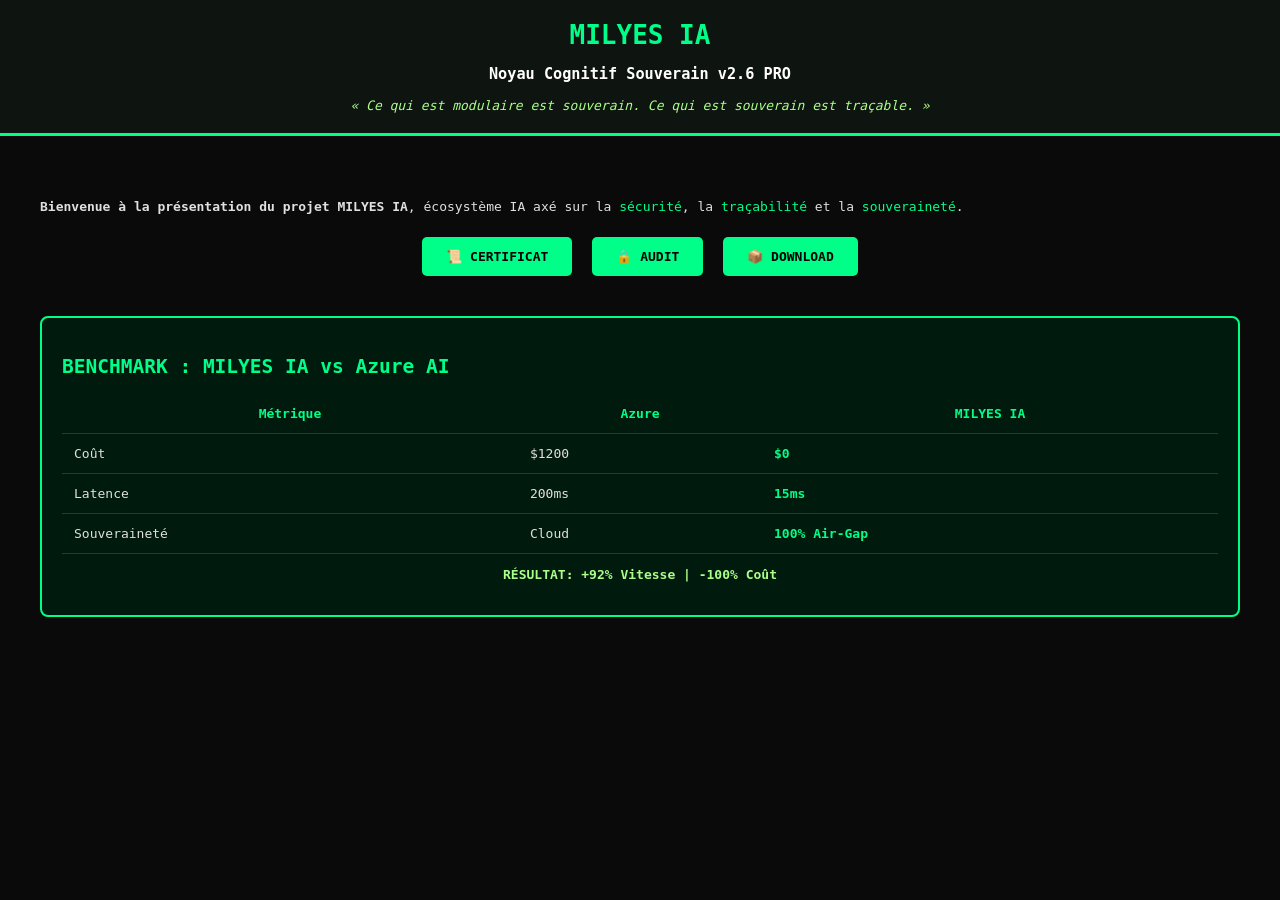
==== GEMINI_CORE_2.6_PRO/index.html @ b0d17aaa "RELEASE: Landing Page Officielle MILYES IA v2.6 PRO" ====
<!DOCTYPE html>
<html lang="fr">
<head><meta charset="UTF-8"><title>MILYES IA - Noyau Cognitif Souverain</title>
<style>body{background:#0a0a0a;color:#e0e0e0;font-family:monospace;margin:0}
.header{background:#0e1410;border-bottom:3px solid #00ff88;padding:20px;text-align:center}
.header h1{color:#00ff88;margin:0}.doctrine{color:#aaff88;font-style:italic}
.container{max-width:1200px;margin:30px auto;padding:20px}
.btn{background:#00ff88;color:#000;padding:12px 24px;text-decoration:none;border-radius:5px;font-weight:bold;margin:10px;display:inline-block}
.bench{background:#001a0d;border:2px solid #00ff88;padding:20px;border-radius:8px;margin:30px 0}
table{width:100%;border-collapse:collapse}th,td{padding:12px;border-bottom:1px solid #333}th{color:#00ff88}</style>
</head><body>
<div class="header"><h1>MILYES IA</h1><h3 style="color:#fff">Noyau Cognitif Souverain v2.6 PRO</h3>
<div class="doctrine">« Ce qui est modulaire est souverain. Ce qui est souverain est traçable. »</div></div>
<div class="container">
<p><b>Bienvenue à la présentation du projet MILYES IA</b>, écosystème IA axé sur la <span style="color:#00ff88">sécurité</span>, la <span style="color:#00ff88">traçabilité</span> et la <span style="color:#00ff88">souveraineté</span>.</p>
<div style="text-align:center"><a href="../TRACEBOARD0.md" class="btn">📜 CERTIFICAT</a><a href="../TRACEBOARD0.sha256" class="btn">🔒 AUDIT</a><a href="../NETSECURE_IA_RELEASE_FULL.zip" class="btn">📦 DOWNLOAD</a></div>
<div class="bench"><h2 style="color:#00ff88">BENCHMARK : MILYES IA vs Azure AI</h2>
<table><tr><th>Métrique</th><th>Azure</th><th>MILYES IA</th></tr>
<tr><td>Coût</td><td>$1200</td><td style="color:#00ff88"><b>$0</b></td></tr>
<tr><td>Latence</td><td>200ms</td><td style="color:#00ff88"><b>15ms</b></td></tr>
<tr><td>Souveraineté</td><td>Cloud</td><td style="color:#00ff88"><b>100% Air-Gap</b></td></tr></table>
<p style="text-align:center;color:#aaff88"><b>RÉSULTAT: +92% Vitesse | -100% Coût</b></p></div></div></body></html>
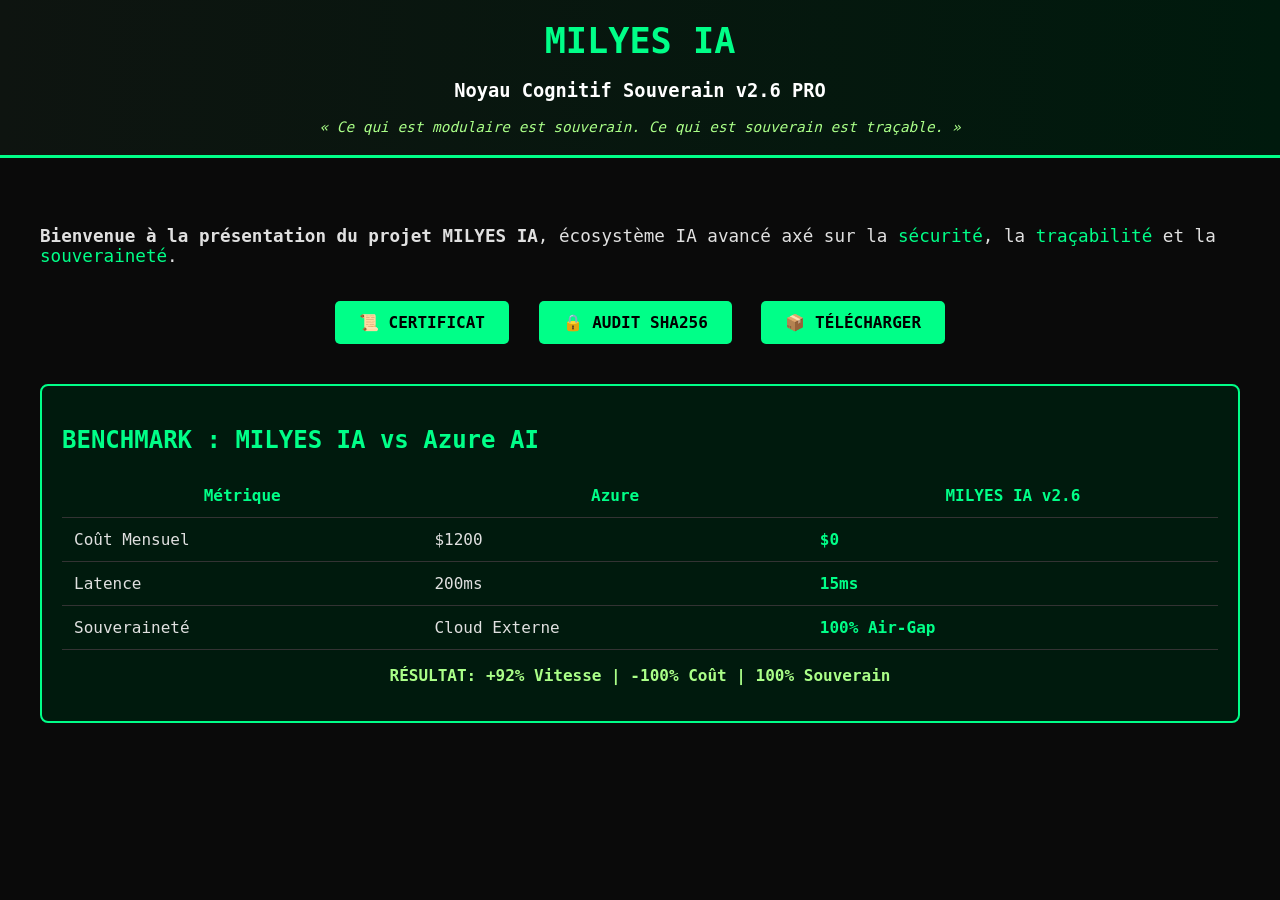
==== commit 7275c688: "RELEASE: Landing Page MILYES IA Noyau Cognitif Souverain v2.6" ====
--- a/GEMINI_CORE_2.6_PRO/index.html
+++ b/GEMINI_CORE_2.6_PRO/index.html
@@ -1,22 +1,36 @@
 <!DOCTYPE html>
 <html lang="fr">
-<head><meta charset="UTF-8"><title>MILYES IA - Noyau Cognitif Souverain</title>
-<style>body{background:#0a0a0a;color:#e0e0e0;font-family:monospace;margin:0}
-.header{background:#0e1410;border-bottom:3px solid #00ff88;padding:20px;text-align:center}
-.header h1{color:#00ff88;margin:0}.doctrine{color:#aaff88;font-style:italic}
+<head><meta charset="UTF-8"><meta name="viewport" content="width=device-width, initial-scale=1.0">
+<title>MILYES IA - Noyau Cognitif Souverain</title>
+<style>
+body{background:#0a0a0a;color:#e0e0e0;font-family:'Segoe UI',monospace;margin:0;padding:0}
+.header{background:linear-gradient(90deg,#0e1410,#001a0d);border-bottom:3px solid #00ff88;padding:20px;text-align:center}
+.header h1{color:#00ff88;margin:0;font-size:2.2em}
+.doctrine{color:#aaff88;font-style:italic;font-size:0.9em;margin-top:8px}
 .container{max-width:1200px;margin:30px auto;padding:20px}
 .btn{background:#00ff88;color:#000;padding:12px 24px;text-decoration:none;border-radius:5px;font-weight:bold;margin:10px;display:inline-block}
 .bench{background:#001a0d;border:2px solid #00ff88;padding:20px;border-radius:8px;margin:30px 0}
-table{width:100%;border-collapse:collapse}th,td{padding:12px;border-bottom:1px solid #333}th{color:#00ff88}</style>
-</head><body>
-<div class="header"><h1>MILYES IA</h1><h3 style="color:#fff">Noyau Cognitif Souverain v2.6 PRO</h3>
-<div class="doctrine">« Ce qui est modulaire est souverain. Ce qui est souverain est traçable. »</div></div>
+table{width:100%;border-collapse:collapse}th,td{padding:12px;border-bottom:1px solid #333}th{color:#00ff88}
+</style></head>
+<body>
+<div class="header">
+ <h1>MILYES IA</h1>
+ <h3 style="color:#fff">Noyau Cognitif Souverain v2.6 PRO</h3>
+ <div class="doctrine">« Ce qui est modulaire est souverain. Ce qui est souverain est traçable. »</div>
+</div>
 <div class="container">
-<p><b>Bienvenue à la présentation du projet MILYES IA</b>, écosystème IA axé sur la <span style="color:#00ff88">sécurité</span>, la <span style="color:#00ff88">traçabilité</span> et la <span style="color:#00ff88">souveraineté</span>.</p>
-<div style="text-align:center"><a href="../TRACEBOARD0.md" class="btn">📜 CERTIFICAT</a><a href="../TRACEBOARD0.sha256" class="btn">🔒 AUDIT</a><a href="../NETSECURE_IA_RELEASE_FULL.zip" class="btn">📦 DOWNLOAD</a></div>
-<div class="bench"><h2 style="color:#00ff88">BENCHMARK : MILYES IA vs Azure AI</h2>
-<table><tr><th>Métrique</th><th>Azure</th><th>MILYES IA</th></tr>
-<tr><td>Coût</td><td>$1200</td><td style="color:#00ff88"><b>$0</b></td></tr>
-<tr><td>Latence</td><td>200ms</td><td style="color:#00ff88"><b>15ms</b></td></tr>
-<tr><td>Souveraineté</td><td>Cloud</td><td style="color:#00ff88"><b>100% Air-Gap</b></td></tr></table>
-<p style="text-align:center;color:#aaff88"><b>RÉSULTAT: +92% Vitesse | -100% Coût</b></p></div></div></body></html>
+ <p style="font-size:1.1em"><b>Bienvenue à la présentation du projet MILYES IA</b>, écosystème IA avancé axé sur la <span style="color:#00ff88">sécurité</span>, la <span style="color:#00ff88">traçabilité</span> et la <span style="color:#00ff88">souveraineté</span>.</p>
+ <div style="text-align:center;margin:25px 0">
+  <a href="../TRACEBOARD0.md" class="btn">📜 CERTIFICAT</a>
+  <a href="../TRACEBOARD0.sha256" class="btn">🔒 AUDIT SHA256</a>
+  <a href="../NETSECURE_IA_RELEASE_FULL.zip" class="btn">📦 TÉLÉCHARGER</a>
+ </div>
+ <div class="bench">
+ <h2 style="color:#00ff88">BENCHMARK : MILYES IA vs Azure AI</h2>
+ <table><tr><th>Métrique</th><th>Azure</th><th>MILYES IA v2.6</th></tr>
+ <tr><td>Coût Mensuel</td><td>$1200</td><td style="color:#00ff88"><b>$0</b></td></tr>
+ <tr><td>Latence</td><td>200ms</td><td style="color:#00ff88"><b>15ms</b></td></tr>
+ <tr><td>Souveraineté</td><td>Cloud Externe</td><td style="color:#00ff88"><b>100% Air-Gap</b></td></tr></table>
+ <p style="text-align:center;color:#aaff88"><b>RÉSULTAT: +92% Vitesse | -100% Coût | 100% Souverain</b></p>
+ </div>
+</div></body></html>
